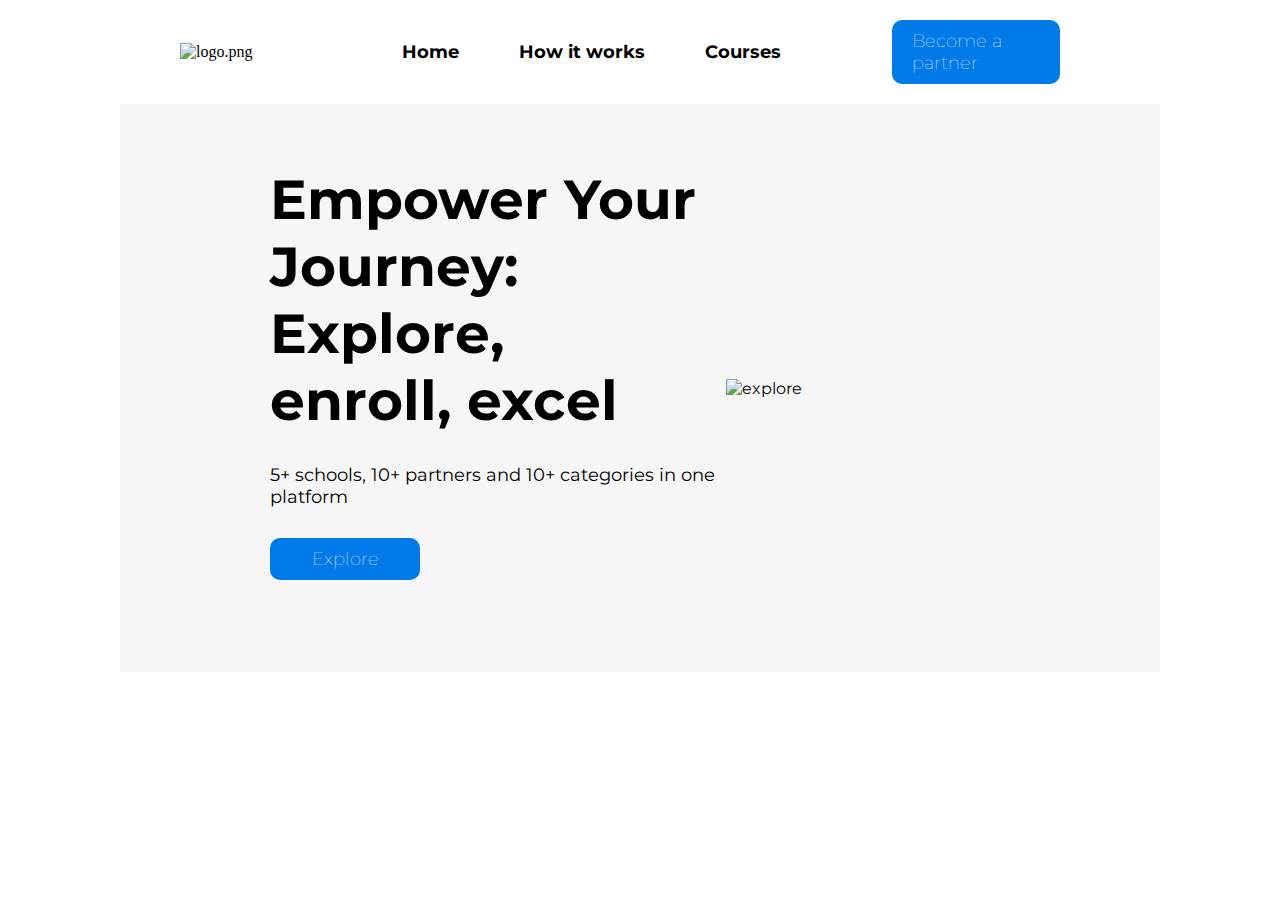
==== index.html @ b4b8039d "Version_1.0" ====
<!DOCTYPE html>
<html lang="en">
<head>
    <meta charset="UTF-8">
    <meta name="viewport" content="width=device-width, initial-scale=1.0">
    <link rel="stylesheet" href="./style.css">
    <link href="https://fonts.googleapis.com/css2?family=Montserrat:wght@400;500;600;700&display=swap" rel="stylesheet">
    <title>Tredu</title>
</head>
<body>
    <div>
        <nav class="navbar">
            <img class="logo"
                src="https://tredu.io/assets/navbarLogo-3471f1a8.svg"
                alt="logo.png" />
   
            <div class="links">
                <a href="#">Home</a>
                <a href="#">How it works</a>
                <a href="#">Courses</a>          
            </div>
            <a id="button" href="https://tredu.io/#/become-partner">Become a partner</a>
        </nav>

        <div class="home">
            <div class="home_2">
                <h1>Empower Your<br/> Journey: Explore,<br/> enroll, excel</h1>
                <p>5+ schools, 10+ partners and 10+ categories in one platform</h3>
                <div class="explore">
                    <a id="button_ex" href="https://tredu.io/">Explore</a>
                </div>
            </div>
            <img class="logo2" src="https://tredu.io/assets/sectionOneImg-fbafd7b6.png" alt="explore" />
        </div>
    </div>
    </div>   
</body>
</html>
---- style.css ----
*{
    margin: 0;
    padding: 0;
    box-sizing: border-box;
}
 
.logo{
    width: 140px;
    margin-left: 20px;
}
 
body{
    display: flex;
    justify-content: center;
}
 
.navbar{
    display: flex;
    align-items: center;
    justify-content: space-between;
    max-width: 1200px;
    width: 100%;
    padding: 20px 40px;
    margin-left: auto;
    margin-right: auto;
}
 
a{
    text-decoration: none;
    font-size: 18px;
    color: black;
    margin-right: 60px;
    font-weight: bold;
    font-family: 'Montserrat', sans-serif;
}
 
.links{
    display: flex;
    justify-content: center;
    width: 100%;
    max-width: 500px;
    margin-left: 80px;
}
 
#button{
    color: white !important;
    background-color: #0079E9;
    padding: 10px 20px;
    border-radius: 10px;
    margin-left: 20px;
    font-weight: lighter;
}
 
.home{
    display: flex;
    background-color: #F6F6F6;
    align-items: center;
    justify-content: space-between;
    max-width: 1400px;
    max-height: 1200px;
    width: 100%;
    height: 100%;
    padding: 10px 30px;
    font-family: 'Montserrat', sans-serif;
}

.home_2{
    display: flex;
    flex-direction: column;
    margin-left: 120px;
}

.home_2 h1{
    font-size: 55px;
}

.home_2 p{
    font-size: 18px;
}
 
.home_2 h1,
.home_2 p,
.home_2 .explore {
    margin-bottom: 30px;
}
 
.logo2{
    width: 36%;
    margin-right: 100px;
}
 
#button_ex{
    display: block;
    color: white !important;
    background-color: #0079E9;
    max-width: 150px;
    padding: 10px 20px;
    border-radius: 10px;
    text-align: center;
    font-weight: lighter;
}
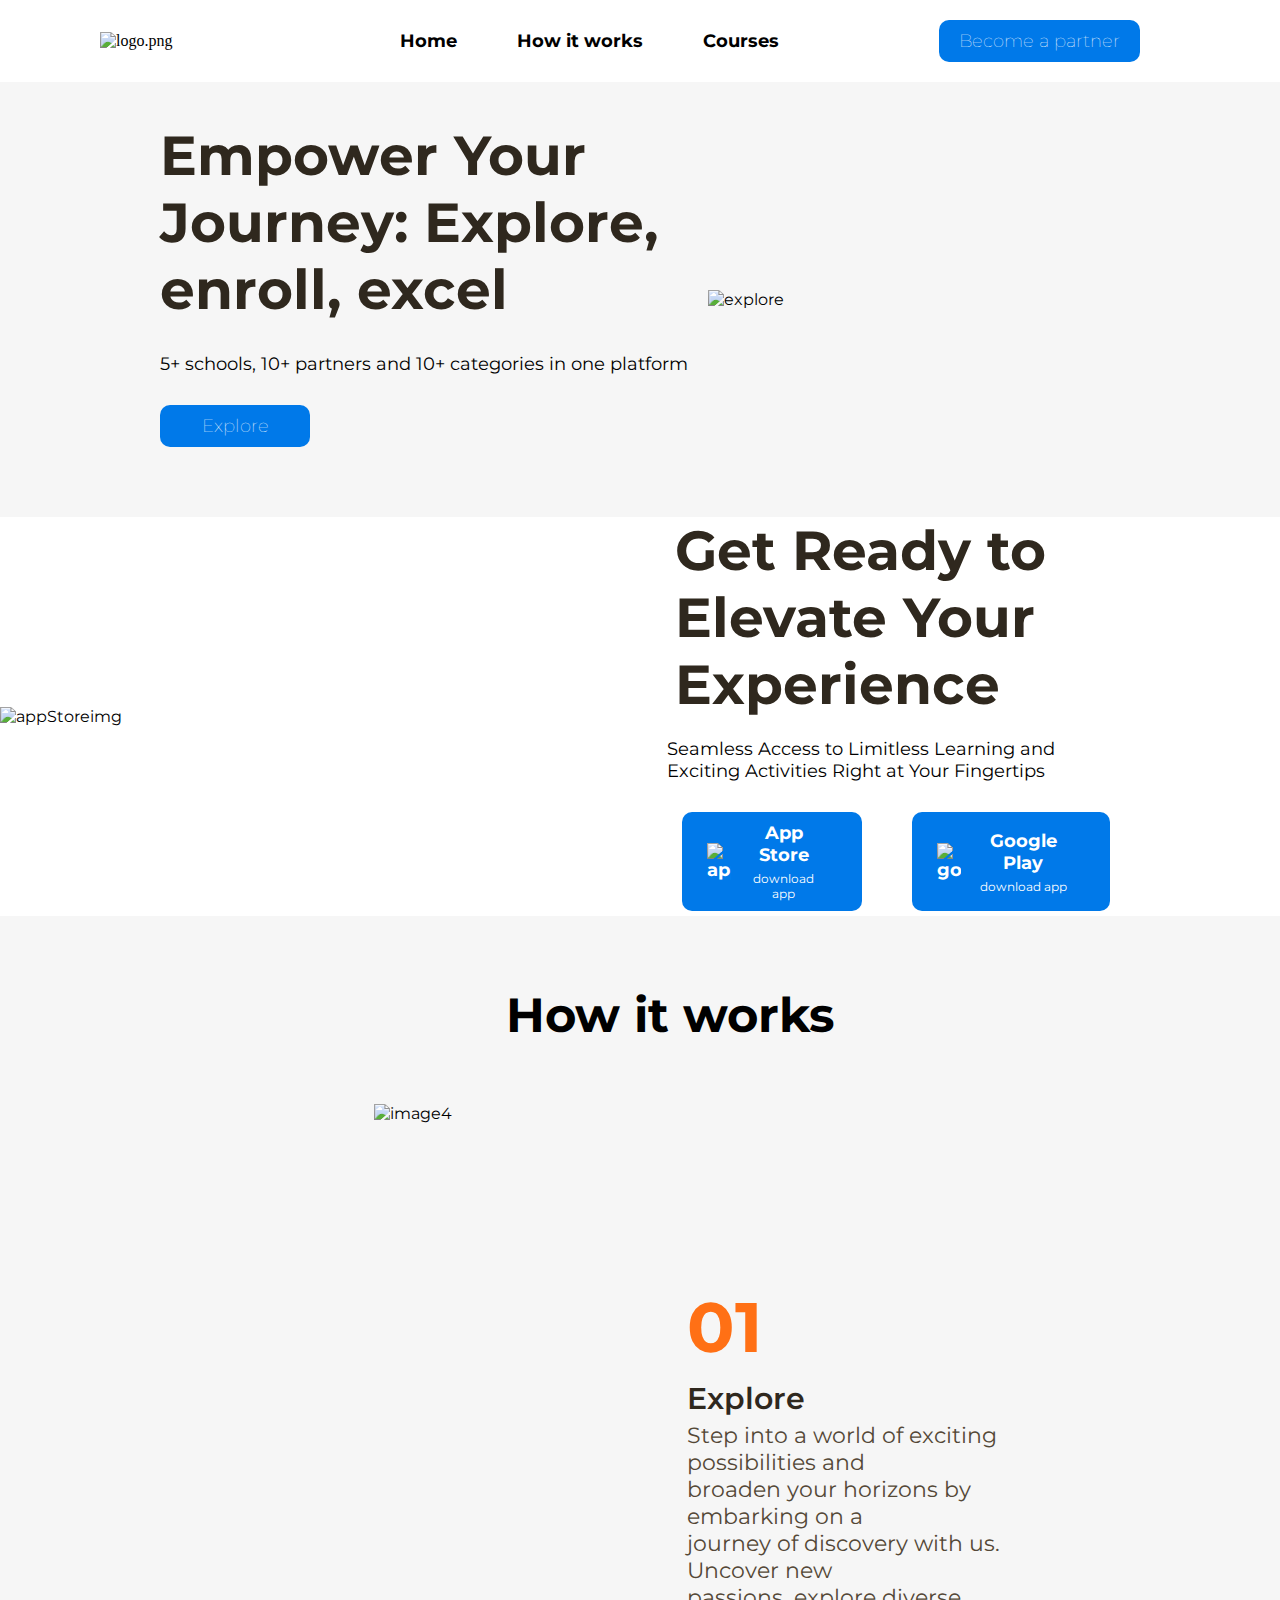
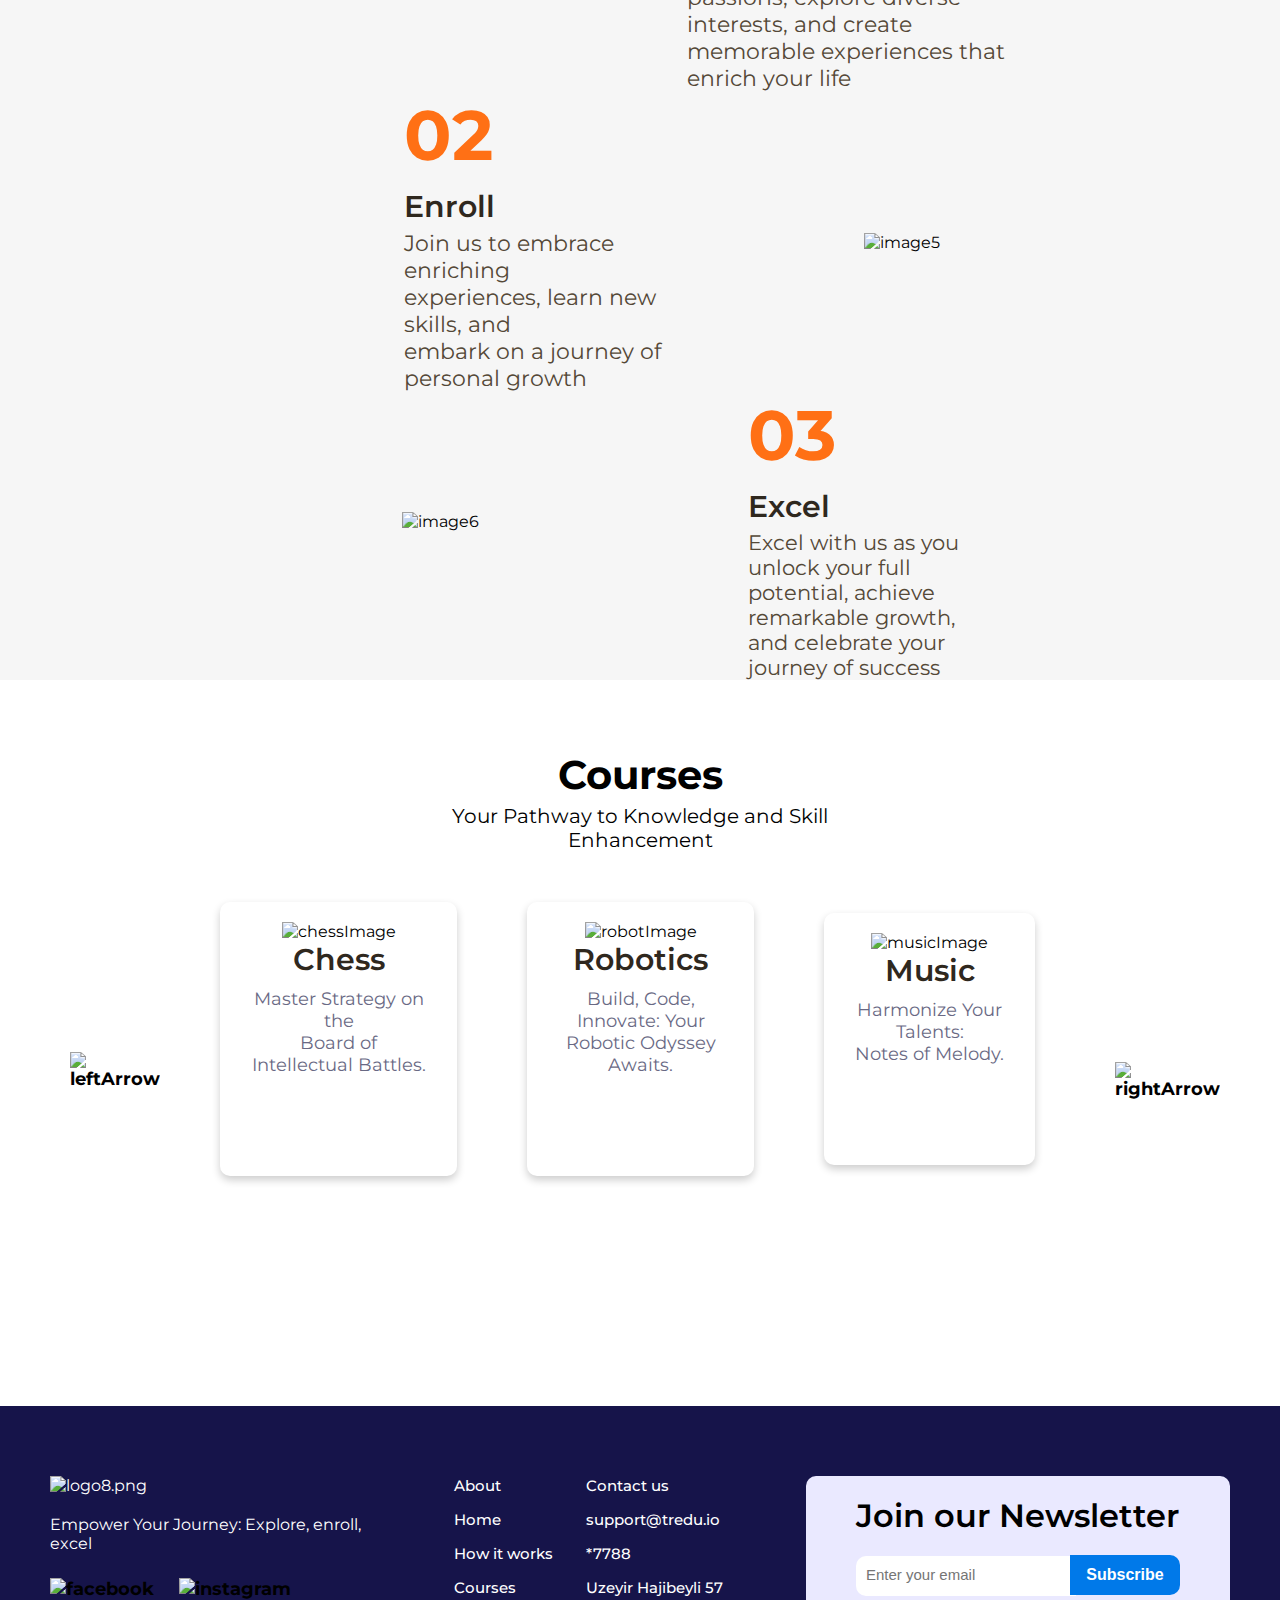
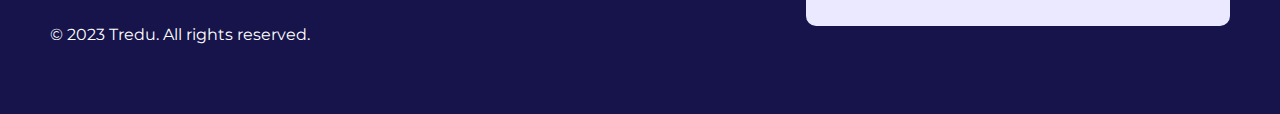
==== commit 286b1057: "Version_2.0" ====
--- a/index.html
+++ b/index.html
@@ -9,30 +9,172 @@
 </head>
 <body>
     <div>
-        <nav class="navbar">
-            <img class="logo"
-                src="https://tredu.io/assets/navbarLogo-3471f1a8.svg"
-                alt="logo.png" />
-   
-            <div class="links">
-                <a href="#">Home</a>
-                <a href="#">How it works</a>
-                <a href="#">Courses</a>          
-            </div>
-            <a id="button" href="https://tredu.io/#/become-partner">Become a partner</a>
-        </nav>
+        <header>
+            <nav class="navbar">
+                <img class="logo"
+                    src="https://tredu.io/assets/navbarLogo-3471f1a8.svg"
+                    alt="logo.png" />
+       
+                <div class="links">
+                    <a href="#">Home</a>
+                    <a href="#">How it works</a>
+                    <a href="#">Courses</a>          
+                </div>
+                <a id="button" href="https://tredu.io/#/become-partner">Become a partner</a>
+            </nav>
+        </header>
+        <main>
+            <section class="section1">
+                <div class="home_2">
+                    <h1>Empower Your<br/> Journey: Explore,<br/> enroll, excel</h1>
+                    <p>5+ schools, 10+ partners and 10+ categories in one platform</p>
+                    <div class="explore">
+                        <a id="button_ex" href="https://tredu.io/">Explore</a>
+                    </div>
+                </div>
+                <img class="logo2" src="https://tredu.io/assets/sectionOneImg-fbafd7b6.png" alt="explore" />
+            </section>
 
-        <div class="home">
-            <div class="home_2">
-                <h1>Empower Your<br/> Journey: Explore,<br/> enroll, excel</h1>
-                <p>5+ schools, 10+ partners and 10+ categories in one platform</h3>
-                <div class="explore">
-                    <a id="button_ex" href="https://tredu.io/">Explore</a>
+            <section class="section2">
+                <img class="logo_3" src="https://tredu.io/assets/sectionTwoImg-cb8d1706.png" alt="appStoreimg">
+                <div class="home_3">
+                    <h1>Get Ready to<br/>Elevate Your<br/>Experience</h1>
+                    <p class="h3_p">Seamless Access to Limitless Learning and<br/>Exciting Activities Right at Your Fingertips</p>
+                    <div class="btnSec_2">
+                        <a id="btnappStore" href="https://apps.apple.com/us/app/tredu/id6464034000">
+                            <img class="logoApp" src="https://tredu.io/assets/app_store-a09a53ff.svg" alt="appStore">
+                            <div class="btnAppStoreContent">
+                                <h3>App Store</h3>
+                                <p>download app</p>
+                            </div>
+                        </a>
+                        <a id="btnappStore" href="https://play.google.com/store/apps/details?id=io.tredu.tredu&pli=1">
+                            <img class="logoApp" src="https://tredu.io/assets/google_play-db6106bf.svg" alt="googleplay">
+                            <div class="btnAppStoreContent">
+                                <h3>Google Play</h3>
+                                <p>download app</p>
+                            </div>
+                        </a>
+                    </div>
+                </div>
+            </section>
+
+            <section class="section3">
+                <div class="home_4_h1">
+                    <h1>How it works</h1>
+                </div>
+                <div class="home_4_2">
+                    <img class="img_4" src="https://tredu.io/assets/sectionThreeOne-e4e4634c.png" alt="image4">
+                    <div class="home_4_text">
+                        <h1 class="h1_1">01</h1>
+                        <h1 class="h1_2">Explore</h1>
+                        <p>Step into a world of exciting possibilities and<br> broaden your horizons by embarking on a<br> journey of discovery with us. 
+                            Uncover new<br> passions, explore diverse interests, and create<br> memorable experiences that enrich your life</p>
+                    </div>
+                </div>
+            </section>
+
+            <section class="section4">
+                <div class="home_5">
+                    <div class="home_5_text">
+                        <h1 class="h2_1">02</h1>
+                        <h1 class="h2_2">Enroll</h1>
+                        <p>Join us to embrace enriching<br> experiences, learn new skills, and<br> embark on a journey of personal growth</p>
+                    </div>
+                    <img class="img_5" src="https://tredu.io/assets/sectionThreeTwo-4b52d8b8.png" alt="image5">
+                </div>
+            </section>
+
+            <section class="section5">
+                <div class="home_6">
+                    <img class="img_6" src="https://tredu.io/assets/sectionThreeThree-c6004ea4.png" alt="image6">
+                    <div class="home_6_text">
+                        <h1 class="h3_1">03</h1>
+                        <h1 class="h3_2">Excel</h1>
+                        <p>Excel with us as you unlock your full<br> potential, achieve remarkable growth,<br> and celebrate your journey of success</p>
+                    </div>
+                </div>
+            </section>
+
+            <section class="section6">
+                <div class="home_7_1">
+                    <h1>Courses</h1>
+                    <p>Your Pathway to Knowledge and Skill<br> Enhancement</p>
+                </div>
+
+                <div class="home_7_2">
+                    <a id="btnLeftArrow" href="#">
+                        <img src="https://tredu.io/assets/sliderLeft-fb36438a.svg" alt="leftArrow">
+                    </a>
+
+                    <div class="Courses">
+                        <div class="course">
+                            <img src="https://tredu.io/assets/chess-f0f3dd4b.svg" alt="chessImage">
+                            <h1>Chess</h1>
+                            <p>Master Strategy on the<br> Board of Intellectual Battles.</p>
+                        </div>
+
+                        <div class="course">
+                            <img src="https://tredu.io/assets/robotics-7232b213.svg" alt="robotImage">
+                            <h1>Robotics</h1>
+                            <p>Build, Code, Innovate: Your<br> Robotic Odyssey Awaits.</p>
+                        </div>
+
+                        <div class="course">
+                            <img src="https://tredu.io/assets/music-37718504.svg" alt="musicImage">
+                            <h1>Music</h1>
+                            <p>Harmonize Your Talents:<br> Notes of Melody.</p>
+                        </div>
+
+                    </div>
+
+                    <a id="btnRightArrow" href="#">
+                        <img src="https://tredu.io/assets/sliderRight-92c7b80b.svg" alt="rightArrow">
+                    </a>
+                </div>
+            </section>
+        </main>
+
+        <footer>
+            <div class="header">
+                <div class="home_8_1">
+                    <img class="logo8" src="https://tredu.io/assets/logo-0332ffb6.svg" alt="logo8.png" />
+                    <p class="home_8_p1">Empower Your Journey: Explore, enroll,<br> excel</p>
+                    <div class="home_8_1_2">
+                        <a href="https://www.facebook.com/treduapp?mibextid=LQQJ4d">
+                            <img src="https://tredu.io/assets/facebook-22136773.svg" alt="facebook">
+                        </a>
+                        <a id="insta" href="https://www.instagram.com/treduapp/?igshid=MzRlODBiNWFlZA%3D%3D">
+                            <img src="https://tredu.io/assets/instagram-fe1ce60b.svg" alt="instagram">
+                        </a>
+                    </div>
+                    <p class="home_8_p2">© 2023 Tredu. All rights reserved.</p>
+                </div>
+    
+                <div class="home_8_2">
+                    <a class="my_1">About</a>
+                    <a class="my_1" href="#">Home</a>
+                    <a class="my_1" href="#">How it works</a>
+                    <a class="my_1" href="#">Courses</a>
+                </div>
+    
+                <div class="home_8_3">
+                    <a class="my_2">Contact us</a>
+                    <a class="my_2" href="#">support@tredu.io</a>
+                    <a class="my_2" href="#">*7788</a>
+                    <a class="my_2" href="#">Uzeyir Hajibeyli 57</a>
+                </div>
+    
+                <div class="home_8_4">
+                    <h1 class="home_8_h1">Join our Newsletter</h1>
+                    <div class="btnInput">
+                        <input class="input" type="text" placeholder="Enter your email">
+                        <button class="btnSub" type="submit">Subscribe</button>
+                    </div>
                 </div>
             </div>
-            <img class="logo2" src="https://tredu.io/assets/sectionOneImg-fbafd7b6.png" alt="explore" />
-        </div>
-    </div>
+        </footer>
+        
     </div>   
 </body>
 </html>--- a/style.css
+++ b/style.css
@@ -4,6 +4,7 @@
     box-sizing: border-box;
 }
  
+/* header */
 .logo{
     width: 140px;
     margin-left: 20px;
@@ -51,16 +52,15 @@
     font-weight: lighter;
 }
  
-.home{
+/* section 1 */
+.section1{
     display: flex;
     background-color: #F6F6F6;
     align-items: center;
     justify-content: space-between;
     max-width: 1400px;
-    max-height: 1200px;
-    width: 100%;
-    height: 100%;
-    padding: 10px 30px;
+    width: 100%;
+    padding: 40px;
     font-family: 'Montserrat', sans-serif;
 }
 
@@ -72,6 +72,7 @@
 
 .home_2 h1{
     font-size: 55px;
+    color: #2F281E;
 }
 
 .home_2 p{
@@ -98,4 +99,374 @@
     border-radius: 10px;
     text-align: center;
     font-weight: lighter;
+}
+
+/* section 2 */
+.section2{
+    display: flex;
+    align-items: center;
+    justify-content: space-between;
+    max-width: 1400px;
+    width: 100%;
+    font-family: 'Montserrat', sans-serif;
+}
+
+.logo_3{
+    width: 45%;
+}
+
+.home_3{
+    display: flex;
+    flex-direction: column;
+    align-items: center;
+    margin-right: 120px;
+    padding-bottom: 5px;
+}
+
+.btnSec_2{
+    display: flex; 
+}
+
+.home_3 h1{
+    font-size: 55px;
+    margin-bottom: 20px;
+    color: #2F281E;
+}
+
+.h3_p{
+    font-size: 18px;
+    margin-bottom: 30px;
+}
+
+.btnSec_2{
+    margin-left: 120px;
+}
+
+#btnappStore{
+    display: flex;
+    align-items: center;
+    text-align: center;
+    background-color: #0079E9;
+    color: white !important;
+    padding: 10px 35px 10px 25px;
+    border-radius: 10px;
+    margin-right: 50px;
+}
+
+.logoApp{
+    width: 24px;
+    margin-right: 10px;
+}
+
+.btnAppStoreContent h3{
+    font-size: 18px;
+    margin-bottom: 5px;
+}
+
+.btnAppStoreContent p{
+    font-size: 12px;
+    font-weight: lighter;
+}
+
+/* section 3 */
+
+.section3{
+    display: flex;
+    flex-direction: column;
+    align-items: center;
+    background-color: #F6F6F6;
+    justify-content: space-between;
+    max-width: 1400px;
+    width: 100%;
+    font-family: 'Montserrat', sans-serif;
+}
+
+.home_4_h1{
+    font-size: 24px;
+    padding: 70px 0px 60px 60px;
+}
+
+.img_4{
+    width: 35%;
+    margin-left: 150px;
+    margin-right: 100px;
+}
+
+.home_4_2{
+    display: flex;
+}
+
+.h1_1{
+    color: #FF7015;
+    font-size: 70px;
+    margin-bottom: 10px;
+    margin-top: 180px;
+}
+
+.h1_2{
+    color: #2F281E;
+    font-size: 30px;
+    font-weight: 600;
+    margin-bottom: 5px;
+}
+
+.home_4_text p{
+    font-size: 22px;
+    color: #544837;
+}
+
+/* section 4 */
+
+.section4{
+    display: flex;
+    flex-direction: column;
+    align-items: center;
+    background-color: #F6F6F6;
+    justify-content: space-between;
+    max-width: 1400px;
+    width: 100%;
+    font-family: 'Montserrat', sans-serif;
+}
+
+.home_5{
+    display: flex;
+    align-items: center;
+}
+
+.home_5_text{
+    margin-left: 200px;
+    margin-right: 150px;
+}
+
+.img_5{
+    width: 35%;
+}
+
+.h2_1{
+    color: #FF7015;
+    font-size: 70px;
+    margin-bottom: 10px;
+}
+
+.h2_2{
+    color: #2F281E;
+    font-size: 30px;
+    font-weight: 600;
+    margin-bottom: 5px;
+}
+
+.home_5_text p{
+    font-size: 22px;
+    color: #544837;
+}
+
+/* section 5 */
+
+.section5{
+    display: flex;
+    flex-direction: column;
+    align-items: center;
+    background-color: #F6F6F6;
+    justify-content: space-between;
+    max-width: 1400px;
+    width: 100%;
+    font-family: 'Montserrat', sans-serif;
+}
+
+.home_6{
+    display: flex;
+    align-items: center;
+}
+
+.img_6{
+    width: 36%;
+    margin: 50px 150px 80px 150px;
+}
+
+.h3_1{
+    color: #FF7015;
+    font-size: 70px;
+    margin-bottom: 10px;
+}
+
+.h3_2{
+    color: #2F281E;
+    font-size: 30px;
+    font-weight: 600;
+    margin-bottom: 5px;
+}
+
+.home_6_text{
+    align-items: center;
+}
+
+.home_6_text p{
+    font-size: 21px;
+    color: #544837;
+}
+
+/* section 6 */
+
+.section6{
+    display: flex;
+    align-items: center;
+    flex-direction: column;
+    justify-content: space-between;
+    max-width: 1400px;
+    width: 100%;
+    padding-bottom: 230px;
+    font-family: 'Montserrat', sans-serif;
+    background-image: url('https://tredu.io/assets/coursesBg-fbadfd69.png');
+}
+
+.home_7_1{
+    text-align: center;
+    padding-top: 70px;
+}
+
+.home_7_1 h1{
+    font-size: 40px;
+    margin-bottom: 5px;
+}
+
+.home_7_1 p{
+    font-size: 20px;
+}
+
+.home_7_2{
+    display: flex;
+    margin-top: 50px;
+}
+
+.Courses{
+    display: flex;
+    align-items: center;
+    text-align: center;
+    margin-right: 80px;
+}
+
+.course{
+    box-shadow: 0 4px 8px rgba(0, 0, 0, 0.2);
+    border-radius: 10px;
+    padding: 20px 30px 100px 30px;
+    margin-right: 70px;
+}
+
+.course h1{
+    color: #2F281E;
+    font-size: 30px;
+    font-weight: 600;
+    margin-bottom: 10px;
+}
+
+.course p{
+    color: #696984;
+    font-size: 18px;
+}
+
+#btnLeftArrow{
+    margin-top: 150px;
+    margin-left: 70px;
+}
+
+#btnRightArrow{
+    margin-top: 160px;
+    margin-left: -70px;
+}
+
+/* footer */
+
+.home_8_1{
+    display: flex;
+    flex-direction: column;
+}
+
+.header{
+    display: flex;
+    background-color: #16144A;
+    color: white !important;
+    justify-content: space-between;
+    font-family: 'Montserrat', sans-serif;
+    padding-bottom: 230px;
+    padding: 70px 50px;
+}
+
+.logo8{
+    width: 65%;
+    margin-bottom: 20px;
+}
+
+.home_8_1_2,
+.home_8_p1{
+    margin-bottom: 25px;
+}
+
+#insta{
+    margin-left: -40px;
+}
+
+.home_8_3,
+.home_8_2{
+    display: flex;
+    flex-direction: column;
+}
+
+/* home_8_4 */
+.home_8_4{
+    background-color: #EAE9FF;
+    color: black;
+    padding: 20px 50px;
+    max-height: 150px;
+    border-radius: 10px;
+}
+
+.home_8_h1{
+    margin-bottom: 20px;
+    font-weight: 600;
+}
+
+.input{
+    width: 220px;
+    height: 40px;
+    border-radius: 10px;
+    border-top-right-radius: 0;
+    border-bottom-right-radius: 0;
+    border: none; 
+}
+
+.input::placeholder {
+    padding-left: 10px;
+    font-size: 15px;
+}
+
+.btnSub{
+    width: 110px;
+    height: 40px;
+    background-color: #0079E9;
+    border: none;
+    border-radius: 10px;
+    border-top-left-radius: 0;
+    border-bottom-left-radius: 0;
+    color: white;
+    font-weight: bold;
+    font-size: 16px;
+    margin-left: -10px;
+}
+
+/* home_8_2 */
+/* home_8_2 */
+.my_2,
+.my_1{
+    color: white;
+    font-size: 15px;
+    margin-bottom: 15px;
+    font-weight: 500;
+}
+
+.my_2{
+    margin-left: -50px;
+}
+
+.my_1{
+    margin-left: 70px;
 }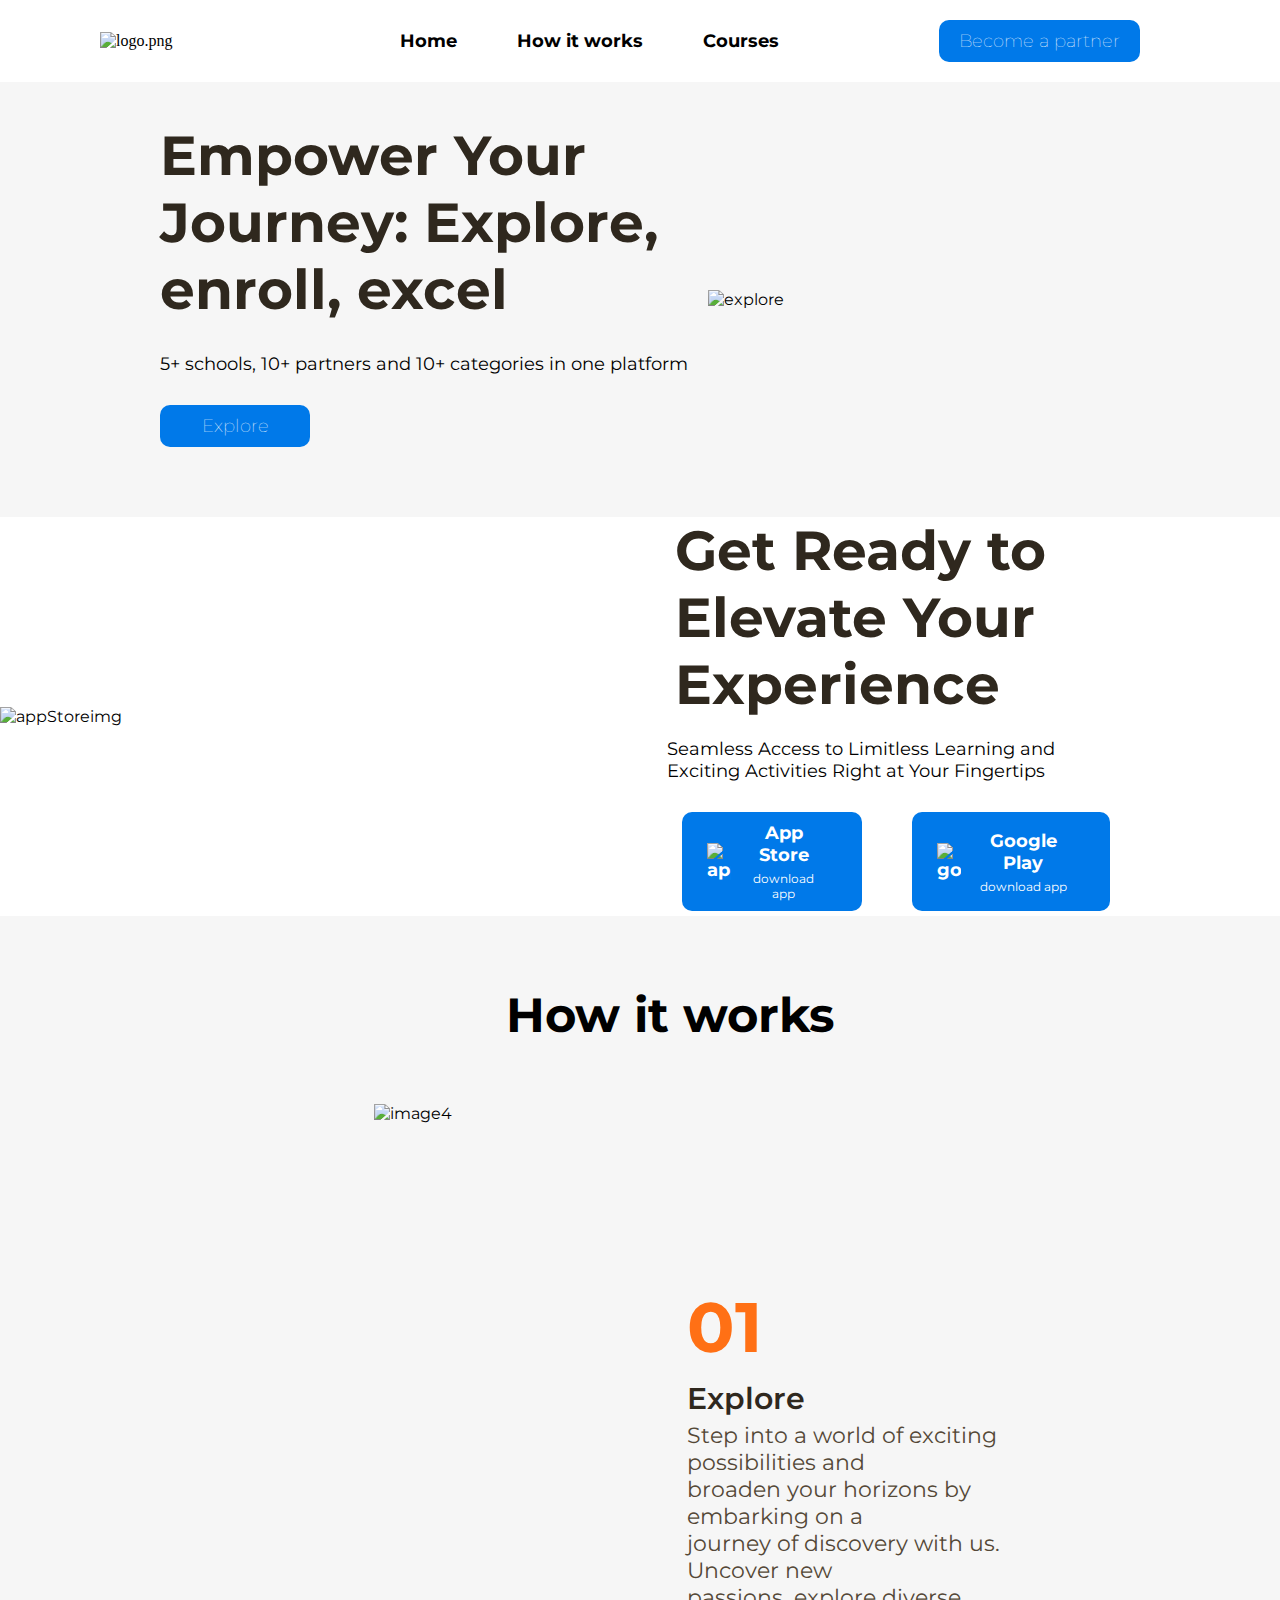
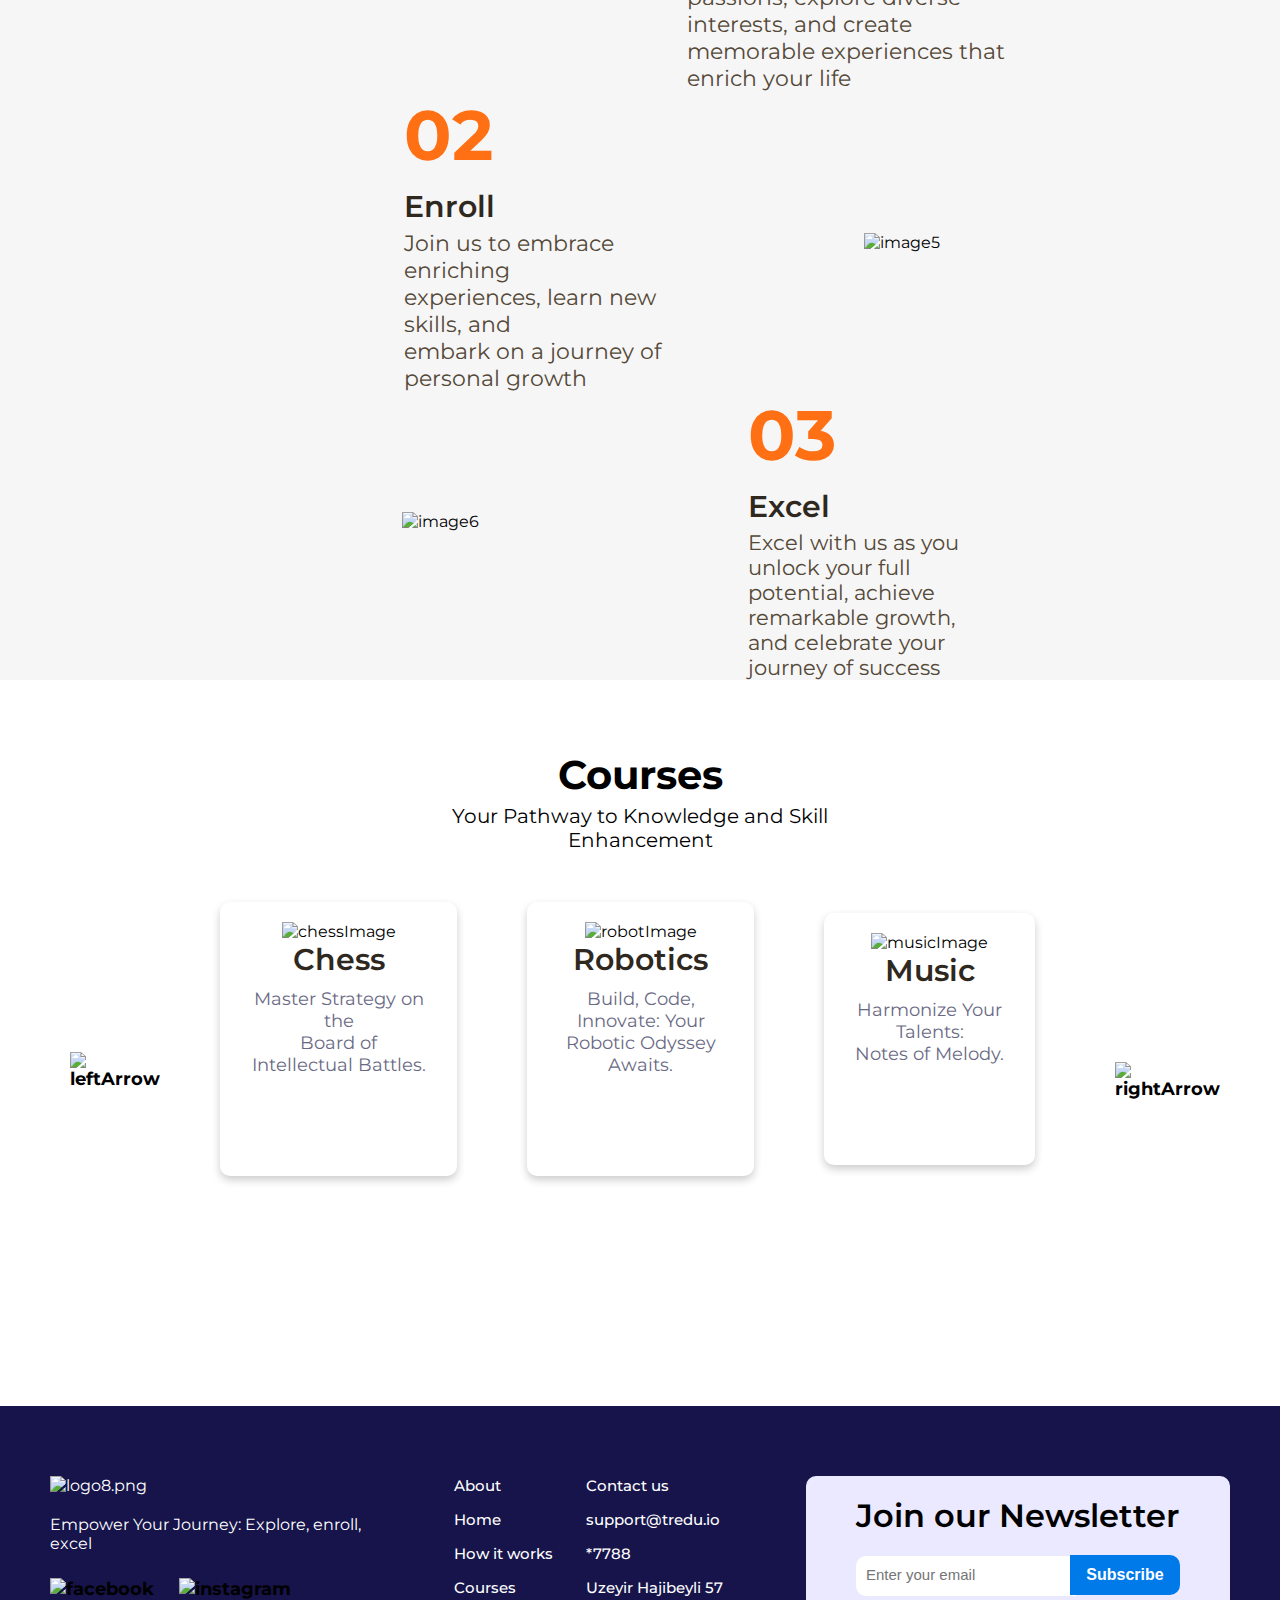
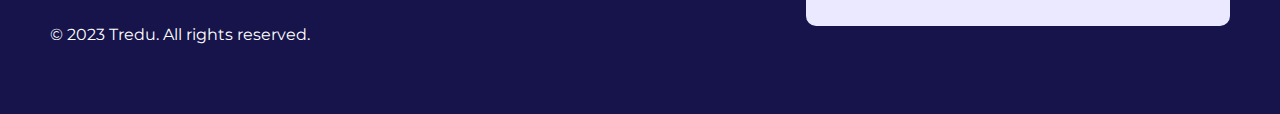
==== commit 8973f776: "Become a partner" ====
--- a/index.html
+++ b/index.html
@@ -20,7 +20,7 @@
                     <a href="#">How it works</a>
                     <a href="#">Courses</a>          
                 </div>
-                <a id="button" href="https://tredu.io/#/become-partner">Become a partner</a>
+                <a id="button" href="become_partner.html">Become a partner</a>
             </nav>
         </header>
         <main>
--- a/style.css
+++ b/style.css
@@ -350,6 +350,7 @@
     border-radius: 10px;
     padding: 20px 30px 100px 30px;
     margin-right: 70px;
+    background-color: white;
 }
 
 .course h1{
@@ -453,7 +454,6 @@
     margin-left: -10px;
 }
 
-/* home_8_2 */
 /* home_8_2 */
 .my_2,
 .my_1{
